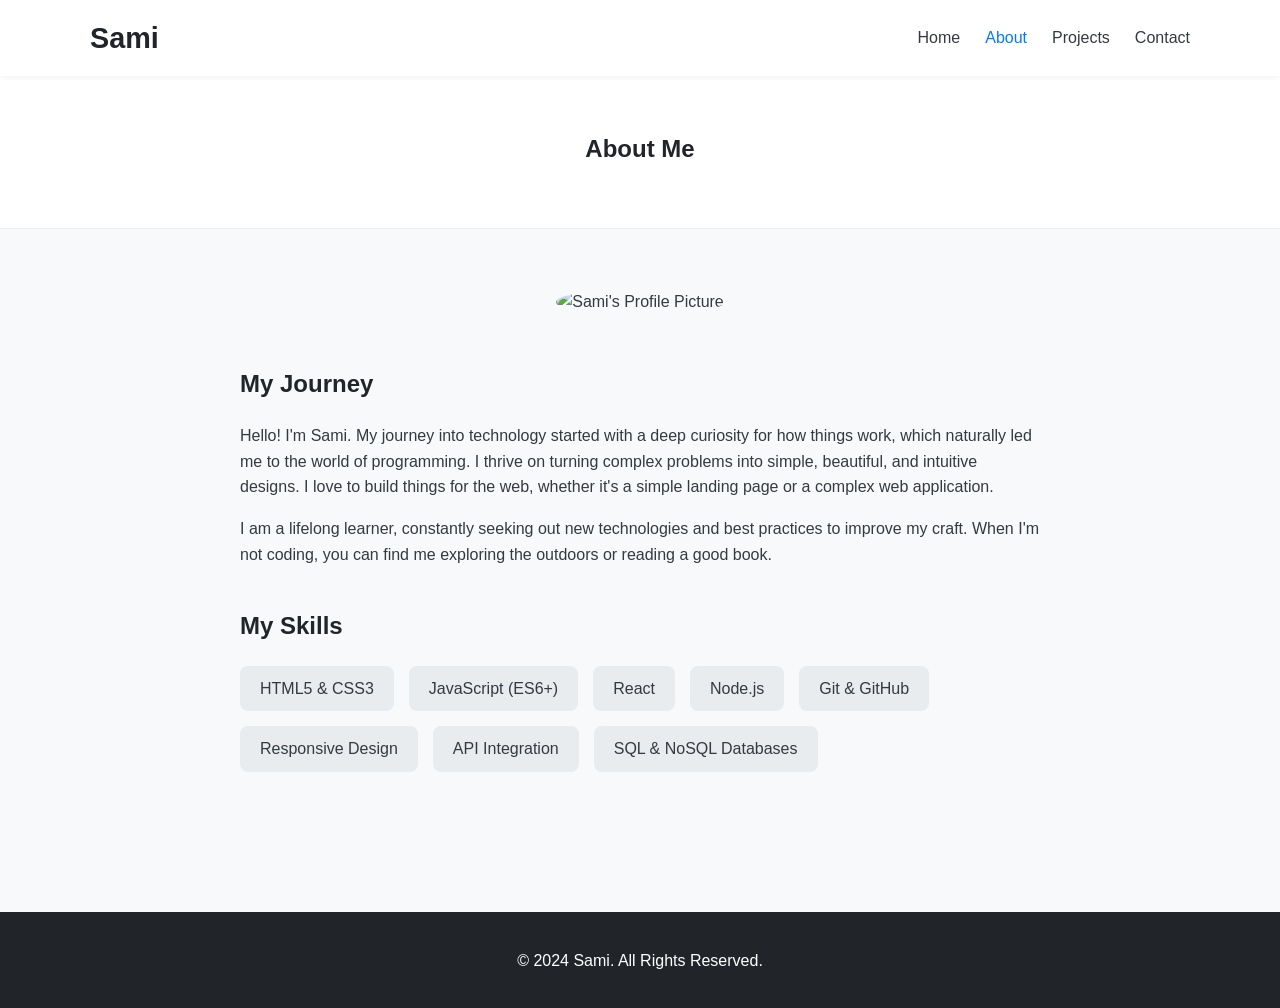
==== about.html @ 1623ff21 "Create initial version of portfolio website" ====
<!DOCTYPE html>
<html lang="en">
<head>
    <meta charset="UTF-8">
    <meta name="viewport" content="width=device-width, initial-scale=1.0">
    <title>About Me - Sami's Portfolio</title>
    <link rel="stylesheet" href="style/main.css">
</head>
<body>

    <header class="navbar">
        <div class="container">
            <a href="index.html" class="logo">Sami</a>
            <nav>
                <ul class="nav-links">
                    <li><a href="index.html">Home</a></li>
                    <li><a href="about.html" class="active">About</a></li>
                    <li><a href="projects.html">Projects</a></li>
                    <li><a href="contact.html">Contact</a></li>
                </ul>
            </nav>
            <button class="hamburger" id="hamburger-menu">
                <span></span>
                <span></span>
                <span></span>
            </button>
        </div>
    </header>

    <main>
        <section class="page-header">
            <div class="container">
                <h1>About Me</h1>
            </div>
        </section>

        <section class="about-me-detailed">
            <div class="container">
                <img src="img/profile.jpg" alt="Sami's Profile Picture" class="profile-pic-large">
                <div class="bio">
                    <h2>My Journey</h2>
                    <p>Hello! I'm Sami. My journey into technology started with a deep curiosity for how things work, which naturally led me to the world of programming. I thrive on turning complex problems into simple, beautiful, and intuitive designs. I love to build things for the web, whether it's a simple landing page or a complex web application.</p>
                    <p>I am a lifelong learner, constantly seeking out new technologies and best practices to improve my craft. When I'm not coding, you can find me exploring the outdoors or reading a good book.</p>
                </div>
                
                <div class="skills">
                    <h2>My Skills</h2>
                    <ul class="skills-list">
                        <li>HTML5 & CSS3</li>
                        <li>JavaScript (ES6+)</li>
                        <li>React</li>
                        <li>Node.js</li>
                        <li>Git & GitHub</li>
                        <li>Responsive Design</li>
                        <li>API Integration</li>
                        <li>SQL & NoSQL Databases</li>
                    </ul>
                </div>
            </div>
        </section>
    </main>

    <footer class="footer">
        <div class="container">
            <p>© 2024 Sami. All Rights Reserved.</p>
        </div>
    </footer>

    <script src="js/main.js"></script>
</body>
</html>
---- style/main.css ----
/* General Body & Typography */
:root {
    --primary-color: #007bff;
    --secondary-color: #6c757d;
    --background-color: #f8f9fa;
    --text-color: #343a40;
    --heading-color: #212529;
    --white-color: #fff;
    --border-radius: 8px;
    --box-shadow: 0 4px 12px rgba(0,0,0,0.08);
}

body {
    font-family: -apple-system, BlinkMacSystemFont, 'Segoe UI', Roboto, 'Helvetica Neue', Arial, sans-serif;
    margin: 0;
    padding-top: 70px; /* Space for fixed navbar */
    background-color: var(--background-color);
    color: var(--text-color);
    line-height: 1.6;
}

.container {
    max-width: 1100px;
    margin: 0 auto;
    padding: 0 20px;
}

h1, h2, h3 {
    color: var(--heading-color);
    margin-bottom: 20px;
}

p {
    margin-bottom: 15px;
}

a {
    color: var(--primary-color);
    text-decoration: none;
    transition: color 0.3s ease;
}

a:hover {
    color: #0056b3;
}

.text-center {
    text-align: center;
}

/* Navbar */
.navbar {
    background: var(--white-color);
    padding: 15px 0;
    position: fixed;
    top: 0;
    left: 0;
    width: 100%;
    z-index: 1000;
    box-shadow: 0 2px 4px rgba(0,0,0,0.05);
}

.navbar .container {
    display: flex;
    justify-content: space-between;
    align-items: center;
}

.logo {
    font-size: 1.8em;
    font-weight: bold;
    color: var(--heading-color);
}

.nav-links {
    list-style: none;
    margin: 0;
    padding: 0;
    display: flex;
}

.nav-links li {
    margin-left: 25px;
}

.nav-links a {
    color: var(--text-color);
    font-weight: 500;
}

.nav-links a.active, .nav-links a:hover {
    color: var(--primary-color);
}

.hamburger {
    display: none;
    cursor: pointer;
    background: none;
    border: none;
    padding: 0;
}

.hamburger span {
    display: block;
    width: 25px;
    height: 3px;
    background: var(--heading-color);
    margin: 5px 0;
    transition: all 0.3s ease;
}

/* Hero Section */
.hero {
    text-align: center;
    padding: 100px 0;
    background: var(--white-color);
}

.hero h1 {
    font-size: 3em;
    margin-bottom: 10px;
}

.hero .subtitle {
    font-size: 1.2em;
    color: var(--secondary-color);
    margin-bottom: 30px;
}

/* Buttons */
.btn {
    display: inline-block;
    padding: 12px 25px;
    background: var(--secondary-color);
    color: var(--white-color);
    border-radius: var(--border-radius);
    font-weight: bold;
    text-transform: uppercase;
    font-size: 0.9em;
    letter-spacing: 1px;
    margin: 5px;
}

.btn-primary {
    background: var(--primary-color);
}

.btn:hover {
    opacity: 0.9;
    color: var(--white-color);
}

.btn-link {
    font-weight: bold;
    margin-right: 15px;
}

/* Page Sections */
section {
    padding: 60px 0;
}

.page-header {
    background-color: var(--white-color);
    text-align: center;
    padding: 40px 0;
    border-bottom: 1px solid #eee;
}

/* Home About Section */
.home-about .about-content {
    display: flex;
    align-items: center;
    gap: 40px;
}

.profile-pic {
    width: 150px;
    height: 150px;
    border-radius: 50%;
    object-fit: cover;
}

/* Project Grid */
.project-grid {
    display: grid;
    grid-template-columns: repeat(auto-fit, minmax(300px, 1fr));
    gap: 30px;
    margin-bottom: 40px;
}

.project-card {
    background: var(--white-color);
    padding: 30px;
    border-radius: var(--border-radius);
    box-shadow: var(--box-shadow);
    transition: transform 0.3s ease, box-shadow 0.3s ease;
}

.project-card:hover {
    transform: translateY(-5px);
    box-shadow: 0 8px 20px rgba(0,0,0,0.1);
}

/* About Page Detailed */
.about-me-detailed .container {
    text-align: center;
}

.profile-pic-large {
    width: 200px;
    height: 200px;
    border-radius: 50%;
    object-fit: cover;
    margin-bottom: 30px;
}

.bio, .skills {
    max-width: 800px;
    margin: 0 auto 40px auto;
    text-align: left;
}

.skills-list {
    list-style: none;
    padding: 0;
    display: flex;
    flex-wrap: wrap;
    gap: 15px;
}

.skills-list li {
    background: #e9ecef;
    padding: 10px 20px;
    border-radius: var(--border-radius);
    font-weight: 500;
}

/* Contact Form */
.contact-form {
    max-width: 700px;
    margin: 0 auto;
    background: var(--white-color);
    padding: 40px;
    border-radius: var(--border-radius);
    box-shadow: var(--box-shadow);
}

.form-group {
    margin-bottom: 20px;
}

.form-group label {
    display: block;
    margin-bottom: 8px;
    font-weight: bold;
}

.form-group input, .form-group textarea {
    width: 100%;
    padding: 12px;
    border: 1px solid #ccc;
    border-radius: var(--border-radius);
    box-sizing: border-box; /* Important for width calculation */
}

/* Footer */
.footer {
    background: var(--heading-color);
    color: var(--white-color);
    text-align: center;
    padding: 20px 0;
    margin-top: 40px;
}

/* Responsive Design */
@media (max-width: 768px) {
    body {
        padding-top: 60px;
    }

    .nav-links {
        display: none;
        flex-direction: column;
        width: 100%;
        position: absolute;
        top: 60px; /* Height of navbar */
        left: 0;
        background: var(--white-color);
        box-shadow: 0 4px 10px rgba(0,0,0,0.1);
        padding-bottom: 10px;
    }

    .nav-links.active {
        display: flex;
    }

    .nav-links li {
        margin: 10px 0;
        text-align: center;
    }

    .hamburger {
        display: block;
    }
    
    .home-about .about-content {
        flex-direction: column;
        text-align: center;
    }

    .hero h1 {
        font-size: 2.5em;
    }
}
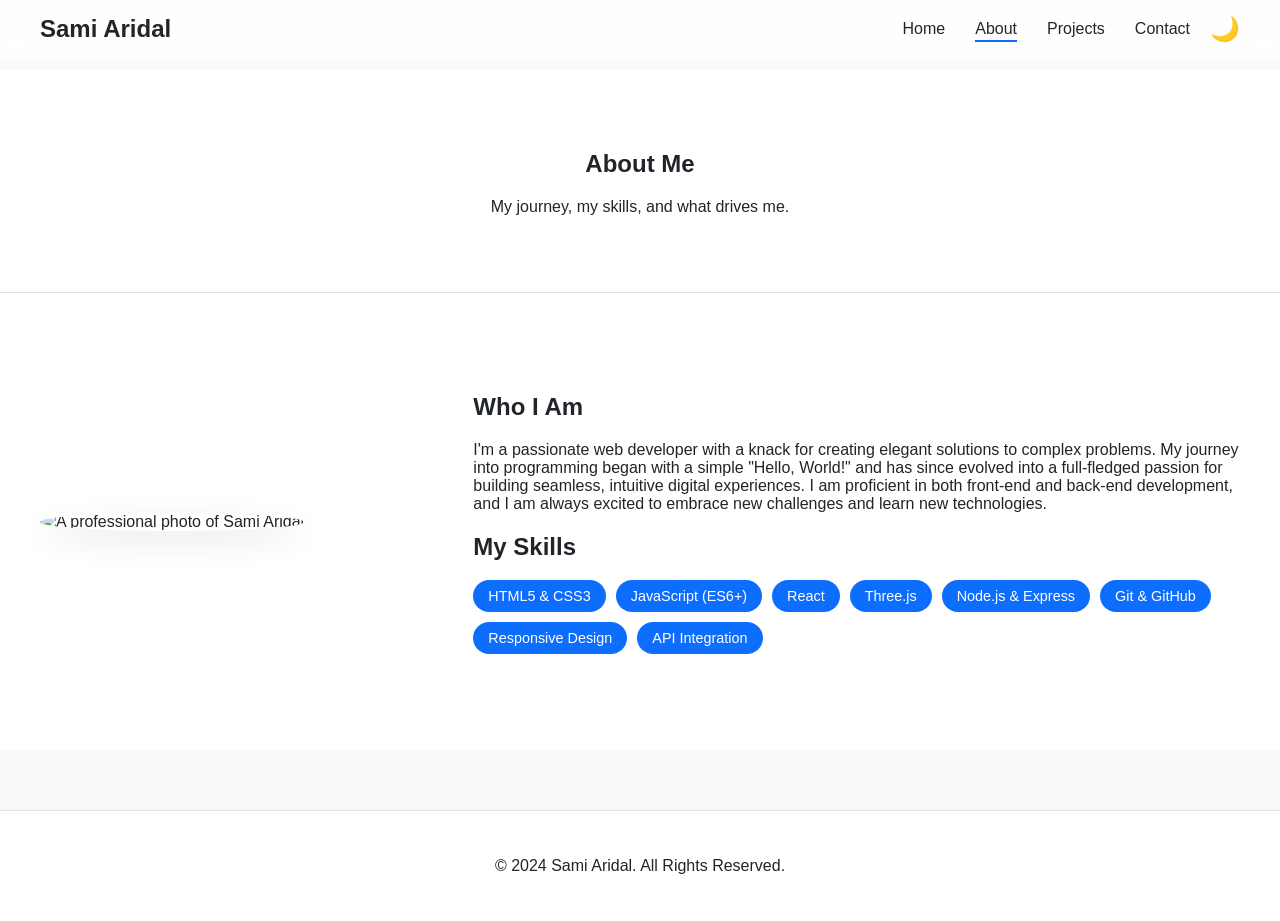
==== commit dfd5155b: "Create initialV1 version of portfolio website" ====
--- a/about.html
+++ b/about.html
@@ -3,23 +3,27 @@
 <head>
     <meta charset="UTF-8">
     <meta name="viewport" content="width=device-width, initial-scale=1.0">
-    <title>About Me - Sami's Portfolio</title>
+    <title>About Me - Sami Aridal</title>
     <link rel="stylesheet" href="style/main.css">
+    <link rel="stylesheet" href="https://unpkg.com/aos@next/dist/aos.css" />
+    <link rel="icon" href="assets/favicon.ico" type="image/x-icon">
 </head>
 <body>
-
-    <header class="navbar">
+    <header class="navbar" id="navbar">
         <div class="container">
-            <a href="index.html" class="logo">Sami</a>
-            <nav>
+            <a href="index.html" class="logo">Sami Aridal</a>
+            <nav class="nav-menu">
                 <ul class="nav-links">
                     <li><a href="index.html">Home</a></li>
                     <li><a href="about.html" class="active">About</a></li>
                     <li><a href="projects.html">Projects</a></li>
                     <li><a href="contact.html">Contact</a></li>
                 </ul>
+                 <div class="theme-switcher">
+                    <button id="theme-toggle" title="Toggle dark mode">🌙</button>
+                </div>
             </nav>
-            <button class="hamburger" id="hamburger-menu">
+            <button class="hamburger" id="hamburger-menu" aria-label="Toggle menu">
                 <span></span>
                 <span></span>
                 <span></span>
@@ -28,44 +32,46 @@
     </header>
 
     <main>
-        <section class="page-header">
+        <section class="page-header" data-aos="fade-in">
             <div class="container">
                 <h1>About Me</h1>
+                <p>My journey, my skills, and what drives me.</p>
             </div>
         </section>
 
-        <section class="about-me-detailed">
-            <div class="container">
-                <img src="img/profile.jpg" alt="Sami's Profile Picture" class="profile-pic-large">
-                <div class="bio">
-                    <h2>My Journey</h2>
-                    <p>Hello! I'm Sami. My journey into technology started with a deep curiosity for how things work, which naturally led me to the world of programming. I thrive on turning complex problems into simple, beautiful, and intuitive designs. I love to build things for the web, whether it's a simple landing page or a complex web application.</p>
-                    <p>I am a lifelong learner, constantly seeking out new technologies and best practices to improve my craft. When I'm not coding, you can find me exploring the outdoors or reading a good book.</p>
+        <section class="content-section">
+            <div class="container about-layout">
+                <div data-aos="fade-right">
+                    <img src="assets/img/profile.jpg" alt="A professional photo of Sami Aridal" class="profile-pic">
                 </div>
-                
-                <div class="skills">
+                <div class="about-text" data-aos="fade-left">
+                    <h2>Who I Am</h2>
+                    <p>I'm a passionate web developer with a knack for creating elegant solutions to complex problems. My journey into programming began with a simple "Hello, World!" and has since evolved into a full-fledged passion for building seamless, intuitive digital experiences. I am proficient in both front-end and back-end development, and I am always excited to embrace new challenges and learn new technologies.</p>
+                    
                     <h2>My Skills</h2>
                     <ul class="skills-list">
                         <li>HTML5 & CSS3</li>
                         <li>JavaScript (ES6+)</li>
                         <li>React</li>
-                        <li>Node.js</li>
+                        <li>Three.js</li>
+                        <li>Node.js & Express</li>
                         <li>Git & GitHub</li>
                         <li>Responsive Design</li>
                         <li>API Integration</li>
-                        <li>SQL & NoSQL Databases</li>
                     </ul>
                 </div>
             </div>
         </section>
     </main>
-
+    
     <footer class="footer">
         <div class="container">
-            <p>© 2024 Sami. All Rights Reserved.</p>
+            <p>© 2024 Sami Aridal. All Rights Reserved.</p>
         </div>
     </footer>
-
+    
+    <button id="scroll-to-top" title="Go to top">↑</button>
+    <script src="https://unpkg.com/aos@next/dist/aos.js"></script>
     <script src="js/main.js"></script>
 </body>
 </html>
--- a/style/main.css
+++ b/style/main.css
@@ -1,64 +1,84 @@
-/* General Body & Typography */
+/* style/main.css */
+
+/* 1. CSS Variables (Themes) & Global Styles */
 :root {
-    --primary-color: #007bff;
-    --secondary-color: #6c757d;
-    --background-color: #f8f9fa;
-    --text-color: #343a40;
-    --heading-color: #212529;
-    --white-color: #fff;
+    --primary-color: #0d6efd;
+    --primary-hover: #0b5ed7;
+    --background-light: #f8f9fa;
+    --text-light: #212529;
+    --card-bg-light: #ffffff;
+    --nav-bg-light: rgba(255, 255, 255, 0.85);
+    --border-light: #dee2e6;
+    
+    --background-dark: #121212;
+    --text-dark: #e9e9e9;
+    --card-bg-dark: #1e1e1e;
+    --nav-bg-dark: rgba(20, 20, 20, 0.85);
+    --border-dark: #333333;
+
+    --font-sans: -apple-system, BlinkMacSystemFont, 'Segoe UI', Roboto, 'Helvetica Neue', Arial, sans-serif;
     --border-radius: 8px;
-    --box-shadow: 0 4px 12px rgba(0,0,0,0.08);
+    --box-shadow: 0 4px 20px rgba(0,0,0,0.05);
+    --transition-speed: 0.3s;
+}
+
+html {
+    scroll-behavior: smooth;
 }
 
 body {
-    font-family: -apple-system, BlinkMacSystemFont, 'Segoe UI', Roboto, 'Helvetica Neue', Arial, sans-serif;
+    font-family: var(--font-sans);
     margin: 0;
     padding-top: 70px; /* Space for fixed navbar */
-    background-color: var(--background-color);
-    color: var(--text-color);
-    line-height: 1.6;
+    background-color: var(--background-light);
+    color: var(--text-light);
+    transition: background-color var(--transition-speed), color var(--transition-speed);
+}
+
+html.dark-mode body {
+    background-color: var(--background-dark);
+    color: var(--text-dark);
 }
 
 .container {
-    max-width: 1100px;
+    max-width: 1200px;
     margin: 0 auto;
     padding: 0 20px;
 }
 
-h1, h2, h3 {
-    color: var(--heading-color);
-    margin-bottom: 20px;
-}
-
-p {
-    margin-bottom: 15px;
-}
-
-a {
-    color: var(--primary-color);
-    text-decoration: none;
-    transition: color 0.3s ease;
-}
-
-a:hover {
-    color: #0056b3;
-}
-
-.text-center {
-    text-align: center;
-}
-
-/* Navbar */
+h1, h2, h3 { color: inherit; }
+
+/* 2. Background Canvas */
+#bg {
+    position: fixed;
+    top: 0;
+    left: 0;
+    width: 100vw;
+    height: 100vh;
+    z-index: -1;
+}
+
+/* 3. Navbar */
 .navbar {
-    background: var(--white-color);
-    padding: 15px 0;
     position: fixed;
     top: 0;
     left: 0;
     width: 100%;
+    padding: 15px 0;
     z-index: 1000;
-    box-shadow: 0 2px 4px rgba(0,0,0,0.05);
-}
+    background-color: var(--nav-bg-light);
+    backdrop-filter: blur(10px);
+    border-bottom: 1px solid transparent;
+    transition: background-color var(--transition-speed), border-color var(--transition-speed), box-shadow var(--transition-speed);
+}
+
+.navbar.scrolled {
+    box-shadow: var(--box-shadow);
+    border-color: var(--border-light);
+}
+
+html.dark-mode .navbar { background-color: var(--nav-bg-dark); }
+html.dark-mode .navbar.scrolled { border-color: var(--border-dark); }
 
 .navbar .container {
     display: flex;
@@ -67,249 +87,189 @@
 }
 
 .logo {
-    font-size: 1.8em;
+    font-size: 1.5rem;
     font-weight: bold;
-    color: var(--heading-color);
-}
-
+    color: inherit;
+    text-decoration: none;
+}
+
+.nav-menu { display: flex; align-items: center; gap: 20px; }
 .nav-links {
     list-style: none;
     margin: 0;
     padding: 0;
     display: flex;
-}
-
-.nav-links li {
-    margin-left: 25px;
-}
-
+    gap: 30px;
+}
 .nav-links a {
-    color: var(--text-color);
+    color: inherit;
+    text-decoration: none;
     font-weight: 500;
-}
-
-.nav-links a.active, .nav-links a:hover {
-    color: var(--primary-color);
-}
-
-.hamburger {
-    display: none;
-    cursor: pointer;
+    position: relative;
+    padding-bottom: 5px;
+}
+.nav-links a::after {
+    content: '';
+    position: absolute;
+    bottom: 0;
+    left: 0;
+    width: 0;
+    height: 2px;
+    background-color: var(--primary-color);
+    transition: width var(--transition-speed) ease;
+}
+.nav-links a:hover::after, .nav-links a.active::after { width: 100%; }
+
+.theme-switcher button {
     background: none;
     border: none;
+    cursor: pointer;
+    font-size: 1.5rem;
     padding: 0;
 }
 
-.hamburger span {
-    display: block;
-    width: 25px;
-    height: 3px;
-    background: var(--heading-color);
-    margin: 5px 0;
-    transition: all 0.3s ease;
-}
-
-/* Hero Section */
+.hamburger { display: none; }
+
+/* 4. Hero Section */
 .hero {
+    min-height: calc(100vh - 70px);
+    display: flex;
+    align-items: center;
+    justify-content: center;
     text-align: center;
-    padding: 100px 0;
-    background: var(--white-color);
-}
-
-.hero h1 {
-    font-size: 3em;
-    margin-bottom: 10px;
-}
-
-.hero .subtitle {
-    font-size: 1.2em;
-    color: var(--secondary-color);
-    margin-bottom: 30px;
-}
-
-/* Buttons */
+    position: relative;
+    z-index: 1;
+}
+.hero h1 { font-size: clamp(2.5rem, 5vw, 4.5rem); margin-bottom: 1rem; }
+.hero .subtitle { font-size: clamp(1rem, 2vw, 1.25rem); color: #6c757d; max-width: 600px; margin: 0 auto 2rem; }
+html.dark-mode .hero .subtitle { color: #adb5bd; }
+
+/* 5. Buttons */
 .btn {
     display: inline-block;
-    padding: 12px 25px;
-    background: var(--secondary-color);
-    color: var(--white-color);
+    padding: 12px 28px;
     border-radius: var(--border-radius);
+    text-decoration: none;
     font-weight: bold;
-    text-transform: uppercase;
-    font-size: 0.9em;
-    letter-spacing: 1px;
-    margin: 5px;
-}
-
-.btn-primary {
-    background: var(--primary-color);
-}
-
-.btn:hover {
-    opacity: 0.9;
-    color: var(--white-color);
-}
-
-.btn-link {
-    font-weight: bold;
-    margin-right: 15px;
-}
-
-/* Page Sections */
-section {
-    padding: 60px 0;
-}
-
-.page-header {
-    background-color: var(--white-color);
-    text-align: center;
-    padding: 40px 0;
-    border-bottom: 1px solid #eee;
-}
-
-/* Home About Section */
-.home-about .about-content {
-    display: flex;
-    align-items: center;
-    gap: 40px;
-}
-
-.profile-pic {
-    width: 150px;
-    height: 150px;
-    border-radius: 50%;
-    object-fit: cover;
-}
-
-/* Project Grid */
-.project-grid {
+    transition: transform var(--transition-speed), background-color var(--transition-speed);
+    border: 2px solid transparent;
+}
+.btn-primary { background-color: var(--primary-color); color: #fff; }
+.btn-primary:hover { background-color: var(--primary-hover); transform: translateY(-2px); }
+.btn { background-color: #6c757d; color: #fff; }
+.btn:hover { background-color: #5a6268; transform: translateY(-2px); }
+
+/* 6. Content Sections & Cards */
+.content-section { padding: 80px 0; background-color: var(--card-bg-light); }
+html.dark-mode .content-section { background-color: var(--background-dark); }
+.page-header { padding: 60px 0; text-align: center; background-color: var(--card-bg-light); border-bottom: 1px solid var(--border-light); }
+html.dark-mode .page-header { background-color: #1a1a1a; border-color: var(--border-dark); }
+
+.project-grid, .project-grid-full {
     display: grid;
+    gap: 30px;
     grid-template-columns: repeat(auto-fit, minmax(300px, 1fr));
-    gap: 30px;
-    margin-bottom: 40px;
-}
-
+}
 .project-card {
-    background: var(--white-color);
+    background: var(--card-bg-light);
+    border: 1px solid var(--border-light);
+    border-radius: var(--border-radius);
     padding: 30px;
-    border-radius: var(--border-radius);
     box-shadow: var(--box-shadow);
-    transition: transform 0.3s ease, box-shadow 0.3s ease;
-}
-
-.project-card:hover {
-    transform: translateY(-5px);
-    box-shadow: 0 8px 20px rgba(0,0,0,0.1);
-}
-
-/* About Page Detailed */
-.about-me-detailed .container {
-    text-align: center;
-}
-
-.profile-pic-large {
-    width: 200px;
-    height: 200px;
-    border-radius: 50%;
-    object-fit: cover;
-    margin-bottom: 30px;
-}
-
-.bio, .skills {
-    max-width: 800px;
-    margin: 0 auto 40px auto;
-    text-align: left;
-}
-
-.skills-list {
-    list-style: none;
-    padding: 0;
-    display: flex;
-    flex-wrap: wrap;
-    gap: 15px;
-}
-
-.skills-list li {
-    background: #e9ecef;
-    padding: 10px 20px;
-    border-radius: var(--border-radius);
-    font-weight: 500;
-}
-
-/* Contact Form */
-.contact-form {
-    max-width: 700px;
-    margin: 0 auto;
-    background: var(--white-color);
-    padding: 40px;
-    border-radius: var(--border-radius);
-    box-shadow: var(--box-shadow);
-}
-
-.form-group {
-    margin-bottom: 20px;
-}
-
-.form-group label {
-    display: block;
-    margin-bottom: 8px;
-    font-weight: bold;
-}
-
+    transition: transform var(--transition-speed), box-shadow var(--transition-speed);
+}
+.project-card:hover { transform: translateY(-5px); box-shadow: 0 8px 30px rgba(0,0,0,0.1); }
+html.dark-mode .project-card {
+    background: var(--card-bg-dark);
+    border-color: var(--border-dark);
+    box-shadow: none;
+}
+html.dark-mode .project-card:hover { box-shadow: 0 0 20px rgba(0, 123, 255, 0.1); }
+.btn-link { color: var(--primary-color); text-decoration: none; font-weight: bold; }
+
+/* 7. About Page */
+.about-layout { display: grid; grid-template-columns: 1fr 2fr; gap: 50px; align-items: center; }
+.profile-pic { width: 100%; max-width: 300px; border-radius: 50%; object-fit: cover; aspect-ratio: 1/1; box-shadow: 0 10px 30px rgba(0,0,0,0.1); }
+.skills-list { list-style: none; padding: 0; display: flex; flex-wrap: wrap; gap: 10px; }
+.skills-list li { background: var(--primary-color); color: #fff; padding: 8px 15px; border-radius: 20px; font-size: 0.9rem; }
+
+/* 8. Contact Form */
+.contact-form { max-width: 700px; margin: auto; }
+.form-group { margin-bottom: 20px; }
+.form-group label { display: block; margin-bottom: 8px; font-weight: 500; }
 .form-group input, .form-group textarea {
     width: 100%;
     padding: 12px;
-    border: 1px solid #ccc;
+    border: 1px solid var(--border-light);
+    background-color: #fff;
     border-radius: var(--border-radius);
-    box-sizing: border-box; /* Important for width calculation */
-}
-
-/* Footer */
-.footer {
-    background: var(--heading-color);
-    color: var(--white-color);
-    text-align: center;
-    padding: 20px 0;
-    margin-top: 40px;
-}
-
-/* Responsive Design */
+    box-sizing: border-box;
+    color: var(--text-light);
+}
+html.dark-mode .form-group input, html.dark-mode .form-group textarea {
+    background-color: var(--card-bg-dark);
+    border-color: var(--border-dark);
+    color: var(--text-dark);
+}
+
+/* 9. Footer */
+.footer { padding: 30px 0; text-align: center; background: var(--card-bg-light); border-top: 1px solid var(--border-light); margin-top: 60px; }
+html.dark-mode .footer { background-color: var(--card-bg-dark); border-color: var(--border-dark); }
+
+/* 10. Utilities (Scroll-to-top) */
+#scroll-to-top {
+    position: fixed;
+    bottom: 20px;
+    right: 20px;
+    width: 50px;
+    height: 50px;
+    border-radius: 50%;
+    background: var(--primary-color);
+    color: #fff;
+    border: none;
+    font-size: 24px;
+    cursor: pointer;
+    display: none;
+    z-index: 1000;
+}
+
+/* 11. Responsive Design */
 @media (max-width: 768px) {
-    body {
-        padding-top: 60px;
-    }
-
     .nav-links {
         display: none;
+        position: absolute;
+        top: 70px;
+        left: 0;
+        width: 100%;
         flex-direction: column;
-        width: 100%;
-        position: absolute;
-        top: 60px; /* Height of navbar */
-        left: 0;
-        background: var(--white-color);
-        box-shadow: 0 4px 10px rgba(0,0,0,0.1);
-        padding-bottom: 10px;
+        background: var(--nav-bg-light);
+        padding: 20px 0;
+        backdrop-filter: blur(10px);
+        box-shadow: 0 10px 20px rgba(0,0,0,0.1);
     }
-
-    .nav-links.active {
-        display: flex;
-    }
-
-    .nav-links li {
-        margin: 10px 0;
-        text-align: center;
-    }
+    html.dark-mode .nav-links { background: var(--nav-bg-dark); }
+    .nav-links.active { display: flex; }
+    .nav-links li { text-align: center; width: 100%; padding: 10px 0; }
+    .nav-menu { gap: 10px; } /* Reduce gap */
 
     .hamburger {
         display: block;
+        cursor: pointer;
+        background: none;
+        border: none;
+        padding: 0;
+        z-index: 1001;
     }
-    
-    .home-about .about-content {
-        flex-direction: column;
-        text-align: center;
+    .hamburger span {
+        display: block;
+        width: 25px;
+        height: 3px;
+        background: var(--text-light);
+        margin: 5px 0;
+        transition: transform 0.3s ease, opacity 0.3s ease;
     }
-
-    .hero h1 {
-        font-size: 2.5em;
-    }
+    html.dark-mode .hamburger span { background: var(--text-dark); }
+
+    .about-layout { grid-template-columns: 1fr; text-align: center; }
+    .profile-pic { margin: 0 auto 30px; }
 }
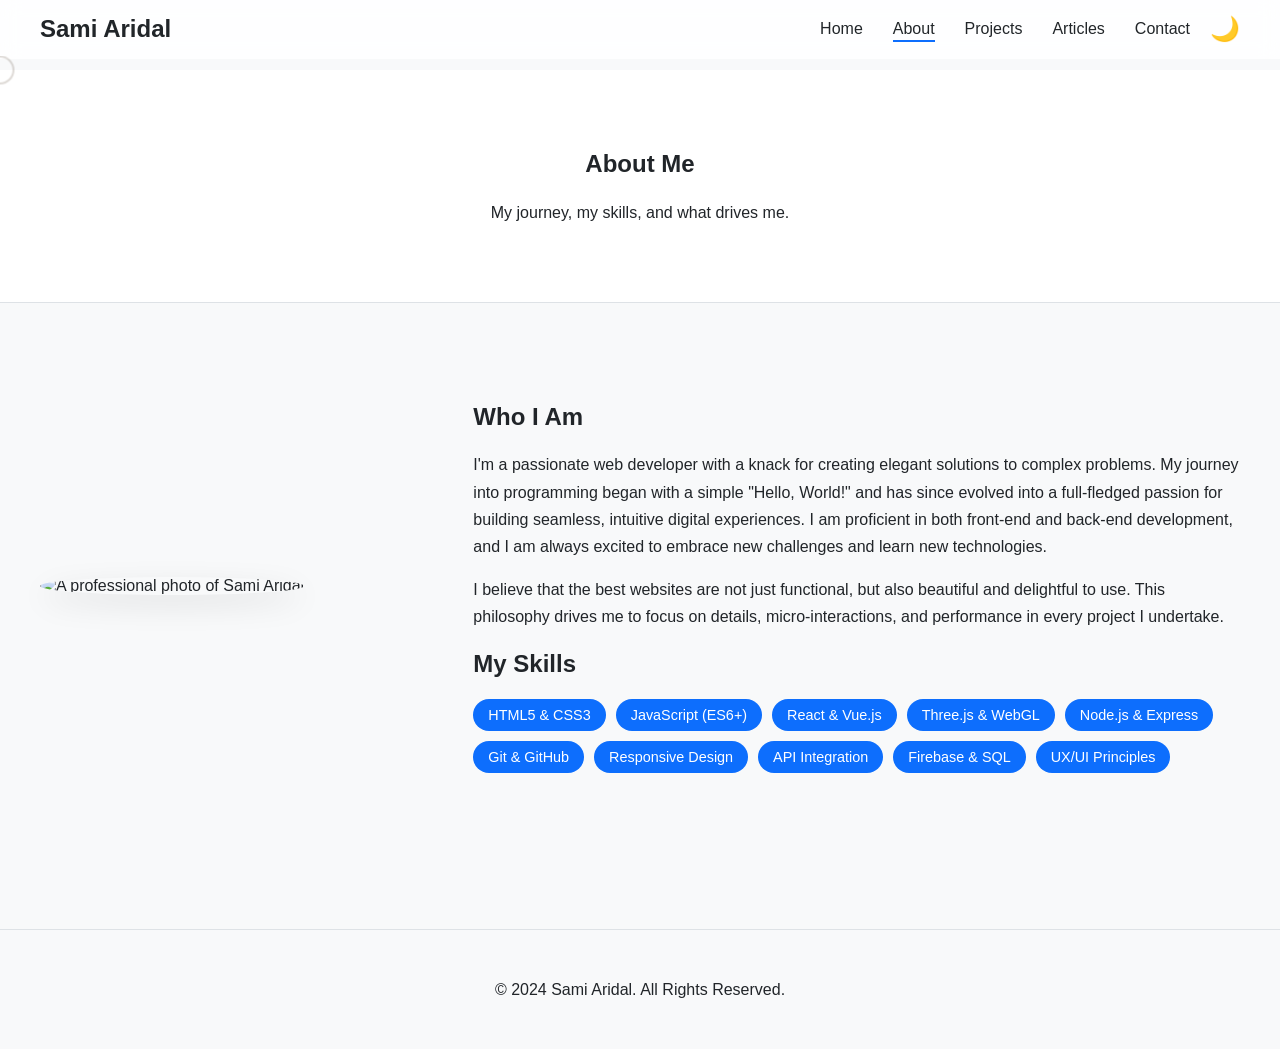
==== commit 944aaead: "MAIDEN III: Deploy next-level portfolio with advanced features" ====
--- a/about.html
+++ b/about.html
@@ -8,25 +8,27 @@
     <link rel="stylesheet" href="https://unpkg.com/aos@next/dist/aos.css" />
     <link rel="icon" href="assets/favicon.ico" type="image/x-icon">
 </head>
-<body>
+<body class="is-transitioning">
+    <div class="cursor"></div>
+    <div class="page-transition-overlay"></div>
+
     <header class="navbar" id="navbar">
         <div class="container">
-            <a href="index.html" class="logo">Sami Aridal</a>
+            <a href="index.html" class="logo magnetic-item">Sami Aridal</a>
             <nav class="nav-menu">
                 <ul class="nav-links">
                     <li><a href="index.html">Home</a></li>
                     <li><a href="about.html" class="active">About</a></li>
                     <li><a href="projects.html">Projects</a></li>
+                    <li><a href="articles.html">Articles</a></li>
                     <li><a href="contact.html">Contact</a></li>
                 </ul>
-                 <div class="theme-switcher">
-                    <button id="theme-toggle" title="Toggle dark mode">🌙</button>
+                <div class="theme-switcher">
+                    <button id="theme-toggle" class="magnetic-item" title="Toggle dark mode">🌙</button>
                 </div>
             </nav>
             <button class="hamburger" id="hamburger-menu" aria-label="Toggle menu">
-                <span></span>
-                <span></span>
-                <span></span>
+                <span></span><span></span><span></span>
             </button>
         </div>
     </header>
@@ -47,17 +49,20 @@
                 <div class="about-text" data-aos="fade-left">
                     <h2>Who I Am</h2>
                     <p>I'm a passionate web developer with a knack for creating elegant solutions to complex problems. My journey into programming began with a simple "Hello, World!" and has since evolved into a full-fledged passion for building seamless, intuitive digital experiences. I am proficient in both front-end and back-end development, and I am always excited to embrace new challenges and learn new technologies.</p>
+                    <p>I believe that the best websites are not just functional, but also beautiful and delightful to use. This philosophy drives me to focus on details, micro-interactions, and performance in every project I undertake.</p>
                     
                     <h2>My Skills</h2>
                     <ul class="skills-list">
                         <li>HTML5 & CSS3</li>
                         <li>JavaScript (ES6+)</li>
-                        <li>React</li>
-                        <li>Three.js</li>
+                        <li>React & Vue.js</li>
+                        <li>Three.js & WebGL</li>
                         <li>Node.js & Express</li>
                         <li>Git & GitHub</li>
                         <li>Responsive Design</li>
                         <li>API Integration</li>
+                        <li>Firebase & SQL</li>
+                        <li>UX/UI Principles</li>
                     </ul>
                 </div>
             </div>
@@ -70,7 +75,7 @@
         </div>
     </footer>
     
-    <button id="scroll-to-top" title="Go to top">↑</button>
+    <button id="scroll-to-top" class="magnetic-item" title="Go to top">↑</button>
     <script src="https://unpkg.com/aos@next/dist/aos.js"></script>
     <script src="js/main.js"></script>
 </body>
--- a/style/main.css
+++ b/style/main.css
@@ -1,5 +1,3 @@
-/* style/main.css */
-
 /* 1. CSS Variables (Themes) & Global Styles */
 :root {
     --primary-color: #0d6efd;
@@ -22,9 +20,7 @@
     --transition-speed: 0.3s;
 }
 
-html {
-    scroll-behavior: smooth;
-}
+html { scroll-behavior: smooth; }
 
 body {
     font-family: var(--font-sans);
@@ -34,147 +30,128 @@
     color: var(--text-light);
     transition: background-color var(--transition-speed), color var(--transition-speed);
 }
-
 html.dark-mode body {
     background-color: var(--background-dark);
     color: var(--text-dark);
 }
 
-.container {
-    max-width: 1200px;
-    margin: 0 auto;
-    padding: 0 20px;
-}
-
-h1, h2, h3 { color: inherit; }
-
-/* 2. Background Canvas */
+.container { max-width: 1200px; margin: 0 auto; padding: 0 20px; }
+h1, h2, h3 { color: inherit; line-height: 1.2; }
+p { line-height: 1.7; }
+a { color: var(--primary-color); text-decoration: none; transition: color 0.3s ease; }
+a:hover { color: var(--primary-hover); }
+
+/* 2. Advanced UI Elements (Cursor, Transitions) */
+.cursor {
+    width: 25px;
+    height: 25px;
+    border: 2px solid var(--text-light);
+    border-radius: 50%;
+    position: fixed;
+    transform: translate(-50%, -50%);
+    pointer-events: none;
+    z-index: 9999;
+    transition: width 0.3s, height 0.3s, border-width 0.3s, background-color 0.3s, border-color 0.3s;
+    mix-blend-mode: difference;
+}
+.cursor.grow {
+    width: 50px;
+    height: 50px;
+    border-width: 3px;
+    background-color: var(--text-light);
+}
+html.dark-mode .cursor { border-color: var(--text-dark); }
+html.dark-mode .cursor.grow { background-color: var(--text-dark); }
+
+.page-transition-overlay {
+    position: fixed; top: 0; left: 0; width: 100%; height: 100vh;
+    background-color: #1a1a1a;
+    z-index: 9998;
+    transform: translateY(100%);
+}
+body.is-transitioning .page-transition-overlay { transform: translateY(0); }
+body.is-leaving .page-transition-overlay {
+    transform: translateY(0);
+    transition: transform 0.5s cubic-bezier(0.83, 0, 0.17, 1);
+}
+
+/* 3. Background Canvas */
 #bg {
-    position: fixed;
-    top: 0;
-    left: 0;
-    width: 100vw;
-    height: 100vh;
+    position: fixed; top: 0; left: 0;
+    width: 100vw; height: 100vh;
     z-index: -1;
 }
 
-/* 3. Navbar */
+/* 4. Navbar */
 .navbar {
-    position: fixed;
-    top: 0;
-    left: 0;
-    width: 100%;
-    padding: 15px 0;
-    z-index: 1000;
+    position: fixed; top: 0; left: 0; width: 100%; padding: 15px 0; z-index: 1000;
     background-color: var(--nav-bg-light);
     backdrop-filter: blur(10px);
     border-bottom: 1px solid transparent;
     transition: background-color var(--transition-speed), border-color var(--transition-speed), box-shadow var(--transition-speed);
 }
-
 .navbar.scrolled {
     box-shadow: var(--box-shadow);
     border-color: var(--border-light);
 }
-
 html.dark-mode .navbar { background-color: var(--nav-bg-dark); }
 html.dark-mode .navbar.scrolled { border-color: var(--border-dark); }
-
-.navbar .container {
-    display: flex;
-    justify-content: space-between;
-    align-items: center;
-}
-
-.logo {
-    font-size: 1.5rem;
-    font-weight: bold;
-    color: inherit;
-    text-decoration: none;
-}
-
+.navbar .container { display: flex; justify-content: space-between; align-items: center; }
+.logo { font-size: 1.5rem; font-weight: bold; color: inherit; text-decoration: none; }
 .nav-menu { display: flex; align-items: center; gap: 20px; }
-.nav-links {
-    list-style: none;
-    margin: 0;
-    padding: 0;
-    display: flex;
-    gap: 30px;
-}
+.nav-links { list-style: none; margin: 0; padding: 0; display: flex; gap: 30px; }
 .nav-links a {
-    color: inherit;
-    text-decoration: none;
-    font-weight: 500;
-    position: relative;
-    padding-bottom: 5px;
+    color: inherit; text-decoration: none; font-weight: 500;
+    position: relative; padding-bottom: 5px;
 }
 .nav-links a::after {
-    content: '';
-    position: absolute;
-    bottom: 0;
-    left: 0;
-    width: 0;
-    height: 2px;
+    content: ''; position: absolute; bottom: 0; left: 0; width: 0; height: 2px;
     background-color: var(--primary-color);
     transition: width var(--transition-speed) ease;
 }
 .nav-links a:hover::after, .nav-links a.active::after { width: 100%; }
-
-.theme-switcher button {
-    background: none;
-    border: none;
-    cursor: pointer;
-    font-size: 1.5rem;
-    padding: 0;
-}
-
+.theme-switcher button { background: none; border: none; cursor: pointer; font-size: 1.5rem; padding: 0; }
 .hamburger { display: none; }
-
-/* 4. Hero Section */
+.magnetic-item { transition: transform 0.2s cubic-bezier(0.34, 1.56, 0.64, 1); }
+
+/* 5. Hero Section */
 .hero {
     min-height: calc(100vh - 70px);
-    display: flex;
-    align-items: center;
-    justify-content: center;
-    text-align: center;
-    position: relative;
-    z-index: 1;
-}
-.hero h1 { font-size: clamp(2.5rem, 5vw, 4.5rem); margin-bottom: 1rem; }
+    display: flex; align-items: center; justify-content: center;
+    text-align: center; position: relative; z-index: 1;
+}
+.hero h1 { font-size: clamp(2.5rem, 6vw, 5rem); margin-bottom: 1rem; }
 .hero .subtitle { font-size: clamp(1rem, 2vw, 1.25rem); color: #6c757d; max-width: 600px; margin: 0 auto 2rem; }
 html.dark-mode .hero .subtitle { color: #adb5bd; }
 
-/* 5. Buttons */
+/* 6. Buttons */
 .btn {
-    display: inline-block;
-    padding: 12px 28px;
-    border-radius: var(--border-radius);
-    text-decoration: none;
-    font-weight: bold;
-    transition: transform var(--transition-speed), background-color var(--transition-speed);
+    display: inline-block; padding: 12px 28px; border-radius: var(--border-radius);
+    text-decoration: none; font-weight: bold;
     border: 2px solid transparent;
 }
 .btn-primary { background-color: var(--primary-color); color: #fff; }
-.btn-primary:hover { background-color: var(--primary-hover); transform: translateY(-2px); }
-.btn { background-color: #6c757d; color: #fff; }
-.btn:hover { background-color: #5a6268; transform: translateY(-2px); }
-
-/* 6. Content Sections & Cards */
-.content-section { padding: 80px 0; background-color: var(--card-bg-light); }
-html.dark-mode .content-section { background-color: var(--background-dark); }
-.page-header { padding: 60px 0; text-align: center; background-color: var(--card-bg-light); border-bottom: 1px solid var(--border-light); }
-html.dark-mode .page-header { background-color: #1a1a1a; border-color: var(--border-dark); }
-
-.project-grid, .project-grid-full {
-    display: grid;
-    gap: 30px;
-    grid-template-columns: repeat(auto-fit, minmax(300px, 1fr));
+.btn-primary:hover { background-color: var(--primary-hover); }
+.btn-link { color: var(--primary-color); text-decoration: none; font-weight: bold; }
+
+/* 7. Content Sections & Cards */
+.content-section { padding: 80px 0; }
+.page-header {
+    padding: 60px 0; text-align: center;
+    background-color: var(--card-bg-light);
+    border-bottom: 1px solid var(--border-light);
+}
+html.dark-mode .page-header {
+    background-color: #1a1a1a;
+    border-color: var(--border-dark);
+}
+.project-grid-full {
+    display: grid; gap: 30px;
+    grid-template-columns: repeat(auto-fit, minmax(320px, 1fr));
 }
 .project-card {
-    background: var(--card-bg-light);
-    border: 1px solid var(--border-light);
-    border-radius: var(--border-radius);
-    padding: 30px;
+    background: var(--card-bg-light); border: 1px solid var(--border-light);
+    border-radius: var(--border-radius); padding: 30px;
     box-shadow: var(--box-shadow);
     transition: transform var(--transition-speed), box-shadow var(--transition-speed);
 }
@@ -185,91 +162,73 @@
     box-shadow: none;
 }
 html.dark-mode .project-card:hover { box-shadow: 0 0 20px rgba(0, 123, 255, 0.1); }
-.btn-link { color: var(--primary-color); text-decoration: none; font-weight: bold; }
-
-/* 7. About Page */
+
+/* 8. About & Detail Pages */
 .about-layout { display: grid; grid-template-columns: 1fr 2fr; gap: 50px; align-items: center; }
 .profile-pic { width: 100%; max-width: 300px; border-radius: 50%; object-fit: cover; aspect-ratio: 1/1; box-shadow: 0 10px 30px rgba(0,0,0,0.1); }
 .skills-list { list-style: none; padding: 0; display: flex; flex-wrap: wrap; gap: 10px; }
 .skills-list li { background: var(--primary-color); color: #fff; padding: 8px 15px; border-radius: 20px; font-size: 0.9rem; }
-
-/* 8. Contact Form */
+.project-image { width: 100%; height: auto; border-radius: var(--border-radius); margin: 2rem 0; box-shadow: 0 10px 30px rgba(0,0,0,0.1); }
+.tags-container { display: flex; flex-wrap: wrap; gap: 10px; margin-top: 1rem; }
+.tags-container .tag { background: var(--primary-color); color: #fff; padding: 5px 12px; border-radius: 20px; font-size: 0.9rem; }
+.project-links { margin-top: 2rem; }
+.article-content { max-width: 800px; margin: auto; }
+.article-meta { color: #6c757d; margin-bottom: 2rem; }
+html.dark-mode .article-meta { color: #adb5bd; }
+.article-content h2 { margin-top: 2.5rem; }
+.article-content code { background: #e9ecef; padding: .2em .4em; margin: 0; font-size: 85%; border-radius: 3px; }
+html.dark-mode .article-content code { background: #333; }
+.article-content pre { background: #e9ecef; padding: 1em; border-radius: var(--border-radius); overflow-x: auto;}
+html.dark-mode .article-content pre { background: #222; }
+
+/* 9. Contact Form */
 .contact-form { max-width: 700px; margin: auto; }
 .form-group { margin-bottom: 20px; }
 .form-group label { display: block; margin-bottom: 8px; font-weight: 500; }
 .form-group input, .form-group textarea {
-    width: 100%;
-    padding: 12px;
+    width: 100%; padding: 12px;
     border: 1px solid var(--border-light);
-    background-color: #fff;
+    background-color: var(--card-bg-light);
     border-radius: var(--border-radius);
-    box-sizing: border-box;
-    color: var(--text-light);
+    box-sizing: border-box; color: inherit;
 }
 html.dark-mode .form-group input, html.dark-mode .form-group textarea {
     background-color: var(--card-bg-dark);
     border-color: var(--border-dark);
-    color: var(--text-dark);
-}
-
-/* 9. Footer */
-.footer { padding: 30px 0; text-align: center; background: var(--card-bg-light); border-top: 1px solid var(--border-light); margin-top: 60px; }
-html.dark-mode .footer { background-color: var(--card-bg-dark); border-color: var(--border-dark); }
-
-/* 10. Utilities (Scroll-to-top) */
+}
+
+/* 10. Footer & Utilities */
+.footer { padding: 30px 0; text-align: center; border-top: 1px solid var(--border-light); margin-top: 60px; }
+html.dark-mode .footer { border-color: var(--border-dark); }
 #scroll-to-top {
-    position: fixed;
-    bottom: 20px;
-    right: 20px;
-    width: 50px;
-    height: 50px;
-    border-radius: 50%;
-    background: var(--primary-color);
-    color: #fff;
-    border: none;
-    font-size: 24px;
-    cursor: pointer;
-    display: none;
-    z-index: 1000;
+    position: fixed; bottom: 20px; right: 20px;
+    width: 50px; height: 50px; border-radius: 50%;
+    background: var(--primary-color); color: #fff;
+    border: none; font-size: 24px; cursor: pointer;
+    display: none; z-index: 1000;
 }
 
 /* 11. Responsive Design */
 @media (max-width: 768px) {
+    .cursor { display: none; }
     .nav-links {
-        display: none;
-        position: absolute;
-        top: 70px;
-        left: 0;
-        width: 100%;
-        flex-direction: column;
-        background: var(--nav-bg-light);
-        padding: 20px 0;
-        backdrop-filter: blur(10px);
+        display: none; position: absolute; top: 70px; left: 0; width: 100%;
+        flex-direction: column; background: var(--nav-bg-light);
+        padding: 20px 0; backdrop-filter: blur(10px);
         box-shadow: 0 10px 20px rgba(0,0,0,0.1);
     }
     html.dark-mode .nav-links { background: var(--nav-bg-dark); }
     .nav-links.active { display: flex; }
     .nav-links li { text-align: center; width: 100%; padding: 10px 0; }
-    .nav-menu { gap: 10px; } /* Reduce gap */
-
+    .nav-menu { gap: 10px; }
     .hamburger {
-        display: block;
-        cursor: pointer;
-        background: none;
-        border: none;
-        padding: 0;
-        z-index: 1001;
+        display: block; cursor: pointer; background: none; border: none; padding: 0; z-index: 1001;
     }
     .hamburger span {
-        display: block;
-        width: 25px;
-        height: 3px;
-        background: var(--text-light);
-        margin: 5px 0;
+        display: block; width: 25px; height: 3px; background: var(--text-light); margin: 5px 0;
         transition: transform 0.3s ease, opacity 0.3s ease;
     }
     html.dark-mode .hamburger span { background: var(--text-dark); }
-
     .about-layout { grid-template-columns: 1fr; text-align: center; }
     .profile-pic { margin: 0 auto 30px; }
 }
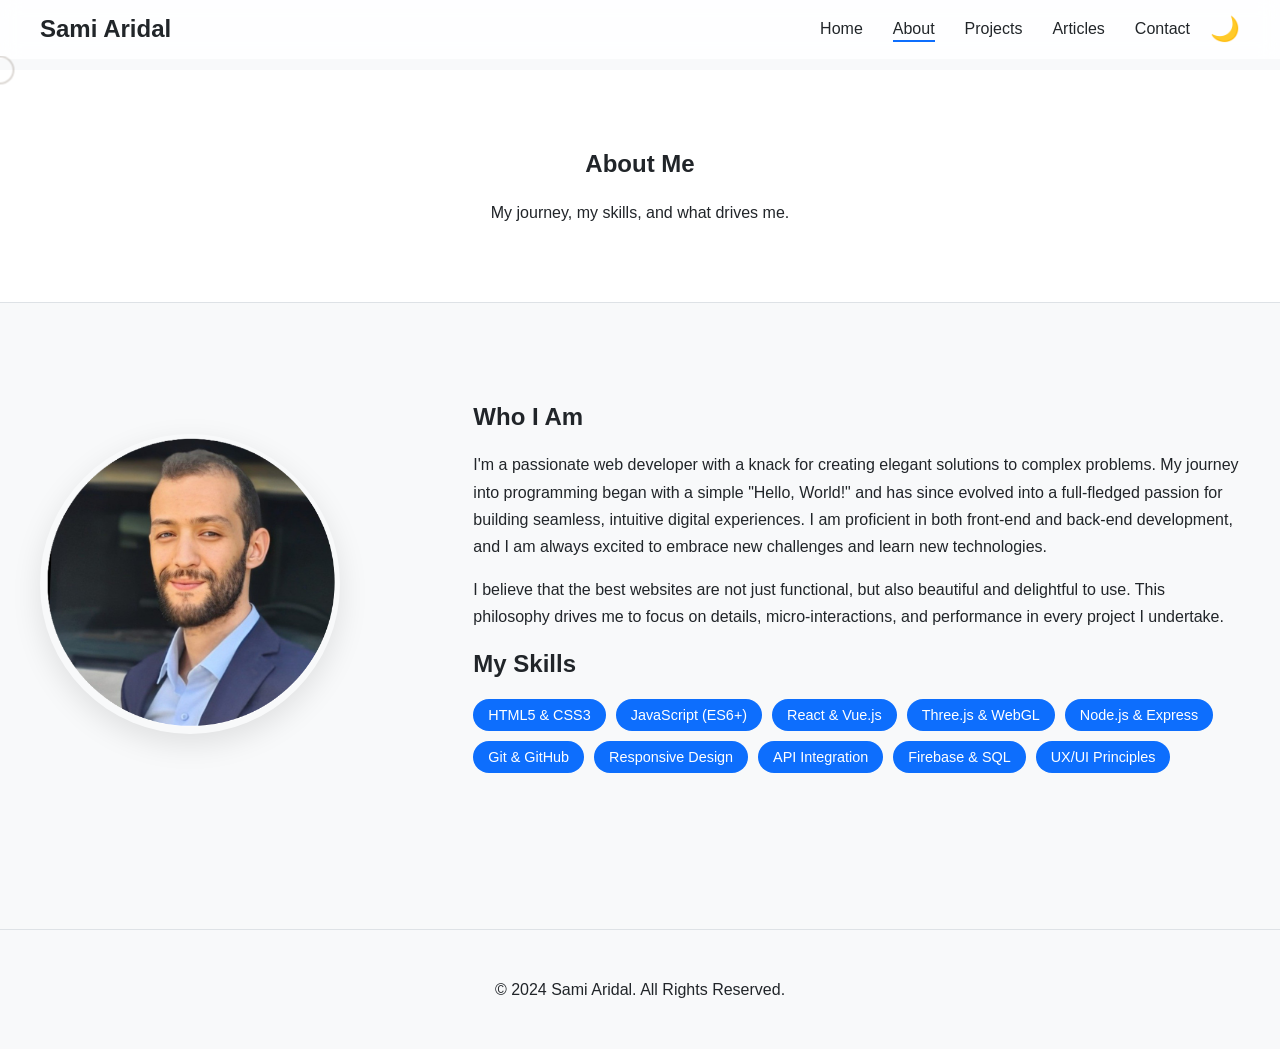
==== commit fb4fb166: "about picture" ====
--- a/about.html
+++ b/about.html
@@ -44,7 +44,7 @@
         <section class="content-section">
             <div class="container about-layout">
                 <div data-aos="fade-right">
-                    <img src="assets/img/profile.jpg" alt="A professional photo of Sami Aridal" class="profile-pic">
+                    <img src="assets/img/about-profile.png" alt="A professional photo of Sami Aridal" class="profile-pic">
                 </div>
                 <div class="about-text" data-aos="fade-left">
                     <h2>Who I Am</h2>
